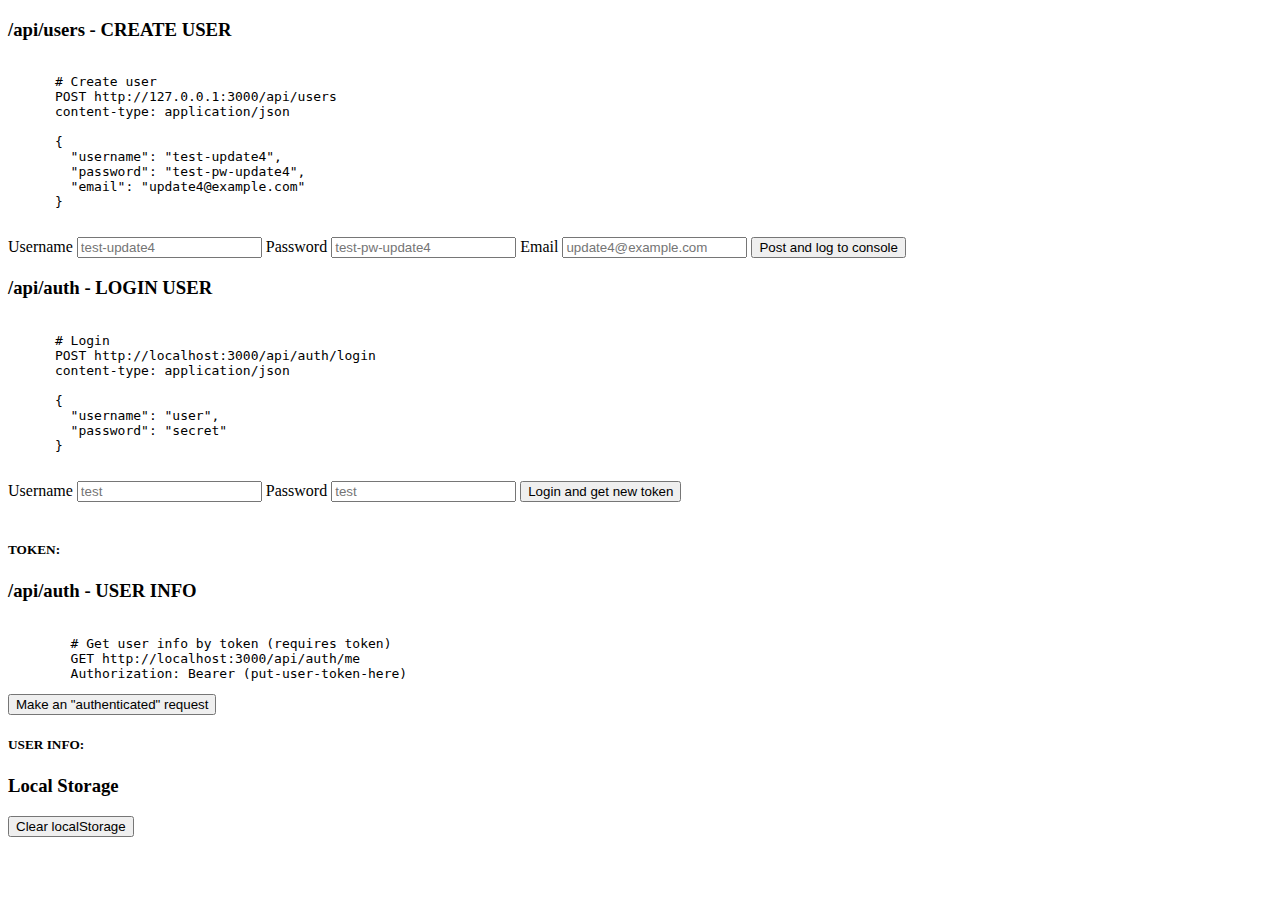
==== public/index.html @ 8f6cec9a "Yritys deploymentista" ====
<!DOCTYPE html>
<html lang="en">
  <head>
    <meta charset="UTF-8" />
    <link rel="icon" type="image/svg+xml" href="/vite.svg" />
    <meta name="viewport" content="width=device-width, initial-scale=1.0" />
    <title>Vite App</title>
    <script type="module" crossorigin src="/assets/main-CyqjRjXa.js"></script>
    <link rel="modulepreload" crossorigin href="/assets/fetch-ZGf-g78y.js">
    <link rel="stylesheet" crossorigin href="/assets/fetch-Ce31f6xP.css">
  </head>

  <body>
    <h3>/api/users - CREATE USER</h3>

    <pre><code>
      # Create user
      POST http://127.0.0.1:3000/api/users
      content-type: application/json

      {
        "username": "test-update4",
        "password": "test-pw-update4",
        "email": "update4@example.com"
      }
      </code></pre>

    <form class="create_user_form">
      <label for="username">Username</label>
      <input type="text" name="username" placeholder="test-update4" />
      <label for="password">Password</label>
      <input type="password" name="password" placeholder="test-pw-update4" />
      <label for="email">Email</label>
      <input type="email" name="email" placeholder="update4@example.com" />
      <input name="submit" type="submit" value="Post and log to console" class="createuser" />
    </form>
    <h3>/api/auth - LOGIN USER</h3>
    <pre><code>
      # Login
      POST http://localhost:3000/api/auth/login
      content-type: application/json

      {
        "username": "user",
        "password": "secret"
      }
      </code></pre>
    <div>
      <form class="login_form">
        <label for="username">Username</label>
        <input type="text" name="username" placeholder="test" />
        <label for="password">Password</label>
        <input type="password" name="password" placeholder="test" />
        <input name="submit" type="submit" value="Login and get new token" class="loginuser" />
      </form>
      <br />
      <h5>TOKEN:</h5>
      <div id="loginResponse"></div>
    </div>
    <h3>/api/auth - USER INFO</h3>
    <div>
      <pre><code>
        # Get user info by token (requires token)
        GET http://localhost:3000/api/auth/me
        Authorization: Bearer (put-user-token-here)</code></pre>
      <button id="meRequest">Make an "authenticated" request</button>
      <br />
      <h5>USER INFO:</h5>
      <div id="meResponse"></div>
    </div>
    <h3>Local Storage</h3>
    <div>
      <button id="clearButton">Clear localStorage</button>
      <br />
      <code id="clearResponse"></code>
    </div>
  </body>


</html>
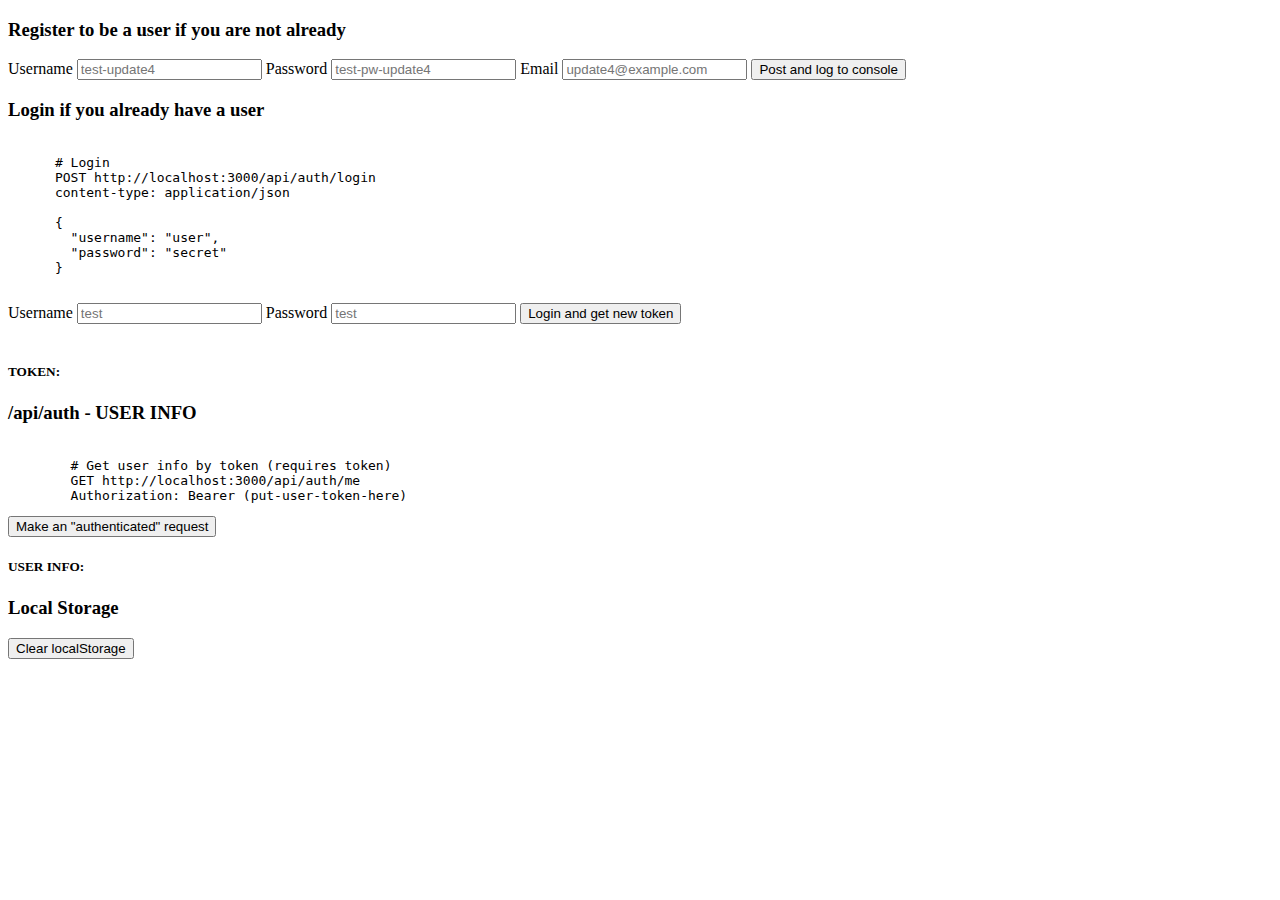
==== commit e08ffa10: "Build testi" ====
--- a/public/index.html
+++ b/public/index.html
@@ -5,26 +5,13 @@
     <link rel="icon" type="image/svg+xml" href="/vite.svg" />
     <meta name="viewport" content="width=device-width, initial-scale=1.0" />
     <title>Vite App</title>
-    <script type="module" crossorigin src="/assets/main-CyqjRjXa.js"></script>
+    <script type="module" crossorigin src="/assets/index-DNbKFhBc.js"></script>
     <link rel="modulepreload" crossorigin href="/assets/fetch-ZGf-g78y.js">
     <link rel="stylesheet" crossorigin href="/assets/fetch-Ce31f6xP.css">
   </head>
 
   <body>
-    <h3>/api/users - CREATE USER</h3>
-
-    <pre><code>
-      # Create user
-      POST http://127.0.0.1:3000/api/users
-      content-type: application/json
-
-      {
-        "username": "test-update4",
-        "password": "test-pw-update4",
-        "email": "update4@example.com"
-      }
-      </code></pre>
-
+    <h3>Register to be a user if you are not already</h3>
     <form class="create_user_form">
       <label for="username">Username</label>
       <input type="text" name="username" placeholder="test-update4" />
@@ -34,7 +21,7 @@
       <input type="email" name="email" placeholder="update4@example.com" />
       <input name="submit" type="submit" value="Post and log to console" class="createuser" />
     </form>
-    <h3>/api/auth - LOGIN USER</h3>
+    <h3>Login if you already have a user</h3>
     <pre><code>
       # Login
       POST http://localhost:3000/api/auth/login
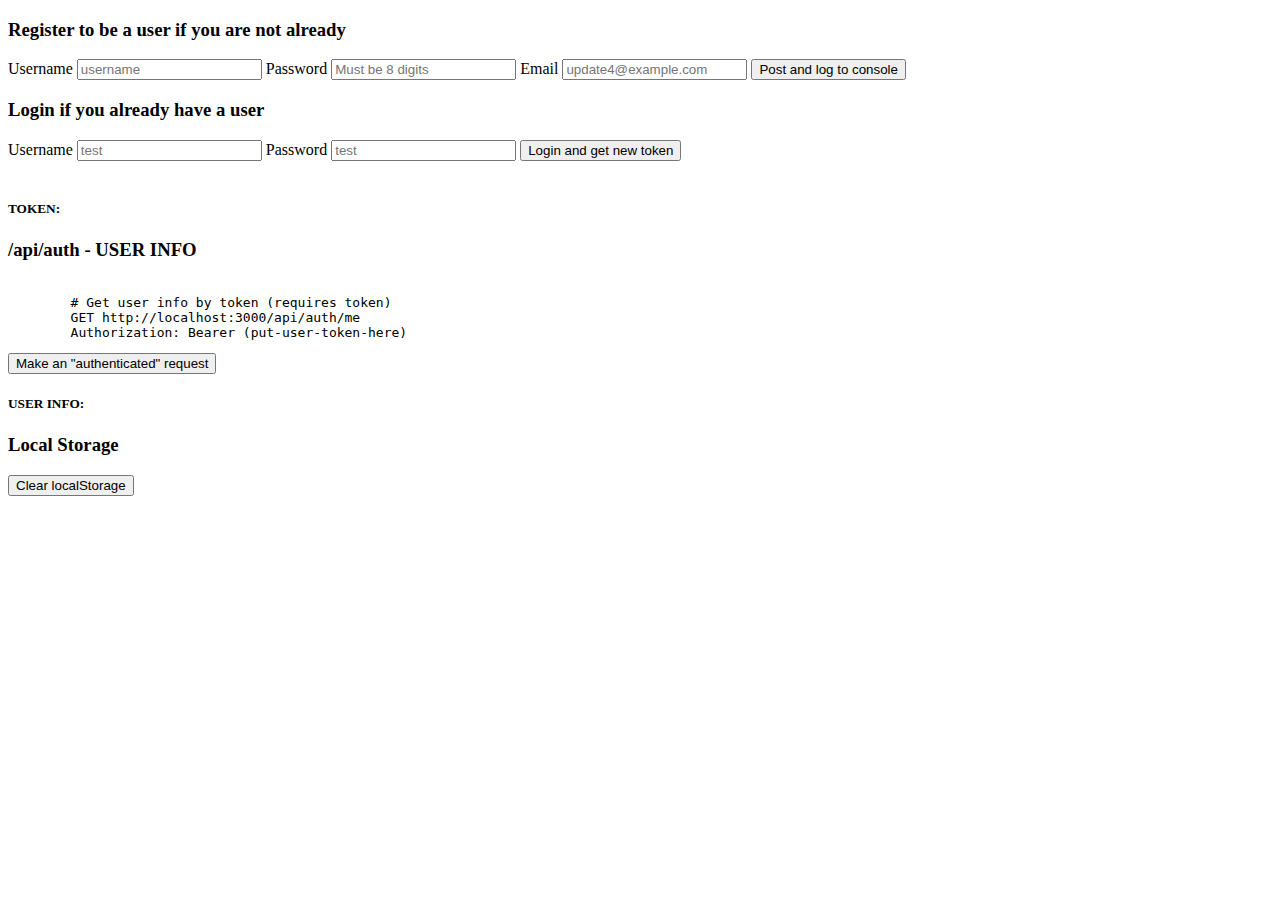
==== commit e490548c: "uutta" ====
--- a/public/index.html
+++ b/public/index.html
@@ -1,67 +1,57 @@
-<!DOCTYPE html>
-<html lang="en">
-  <head>
-    <meta charset="UTF-8" />
-    <link rel="icon" type="image/svg+xml" href="/vite.svg" />
-    <meta name="viewport" content="width=device-width, initial-scale=1.0" />
-    <title>Vite App</title>
-    <script type="module" crossorigin src="/assets/index-DNbKFhBc.js"></script>
-    <link rel="modulepreload" crossorigin href="/assets/fetch-ZGf-g78y.js">
-    <link rel="stylesheet" crossorigin href="/assets/fetch-Ce31f6xP.css">
-  </head>
-
-  <body>
-    <h3>Register to be a user if you are not already</h3>
-    <form class="create_user_form">
-      <label for="username">Username</label>
-      <input type="text" name="username" placeholder="test-update4" />
-      <label for="password">Password</label>
-      <input type="password" name="password" placeholder="test-pw-update4" />
-      <label for="email">Email</label>
-      <input type="email" name="email" placeholder="update4@example.com" />
-      <input name="submit" type="submit" value="Post and log to console" class="createuser" />
-    </form>
-    <h3>Login if you already have a user</h3>
-    <pre><code>
-      # Login
-      POST http://localhost:3000/api/auth/login
-      content-type: application/json
-
-      {
-        "username": "user",
-        "password": "secret"
-      }
-      </code></pre>
-    <div>
-      <form class="login_form">
-        <label for="username">Username</label>
-        <input type="text" name="username" placeholder="test" />
-        <label for="password">Password</label>
-        <input type="password" name="password" placeholder="test" />
-        <input name="submit" type="submit" value="Login and get new token" class="loginuser" />
-      </form>
-      <br />
-      <h5>TOKEN:</h5>
-      <div id="loginResponse"></div>
-    </div>
-    <h3>/api/auth - USER INFO</h3>
-    <div>
-      <pre><code>
-        # Get user info by token (requires token)
-        GET http://localhost:3000/api/auth/me
-        Authorization: Bearer (put-user-token-here)</code></pre>
-      <button id="meRequest">Make an "authenticated" request</button>
-      <br />
-      <h5>USER INFO:</h5>
-      <div id="meResponse"></div>
-    </div>
-    <h3>Local Storage</h3>
-    <div>
-      <button id="clearButton">Clear localStorage</button>
-      <br />
-      <code id="clearResponse"></code>
-    </div>
-  </body>
-
-
-</html>
+<!DOCTYPE html>
+<html lang="en">
+  <head>
+    <meta charset="UTF-8" />
+    <link rel="icon" type="image/svg+xml" href="/api/vite.svg" />
+    <meta name="viewport" content="width=device-width, initial-scale=1.0" />
+    <title>Vite App</title>
+    <script type="module" crossorigin src="/api/assets/index-DzelPfbJ.js"></script>
+    <link rel="modulepreload" crossorigin href="/api/assets/fetch-B9NCj2K_.js">
+    <link rel="stylesheet" crossorigin href="/api/assets/fetch-8ZZ_gq-R.css">
+  </head>
+
+  <body>
+    <h3>Register to be a user if you are not already</h3>
+    <form class="create_user_form">
+      <label for="username">Username</label>
+      <input type="text" name="username" placeholder="username" />
+      <label for="password">Password</label>
+      <input type="password" name="password" placeholder="Must be 8 digits" />
+      <label for="email">Email</label>
+      <input type="email" name="email" placeholder="update4@example.com" />
+      <input name="submit" type="submit" value="Post and log to console" class="createuser" />
+    </form>
+    <h3>Login if you already have a user</h3>
+    <div>
+      <form class="login_form">
+        <label for="username">Username</label>
+        <input type="text" name="username" placeholder="test" />
+        <label for="password">Password</label>
+        <input type="password" name="password" placeholder="test" />
+        <input name="submit" type="submit" value="Login and get new token" class="loginuser" />
+      </form>
+      <br />
+      <h5>TOKEN:</h5>
+      <div id="loginResponse"></div>
+    </div>
+    <h3>/api/auth - USER INFO</h3>
+    <div>
+      <pre><code>
+        # Get user info by token (requires token)
+        GET http://localhost:3000/api/auth/me
+        Authorization: Bearer (put-user-token-here)</code></pre>
+      <button id="meRequest">Make an "authenticated" request</button>
+      <br />
+      <h5>USER INFO:</h5>
+      <div id="meResponse"></div>
+    </div>
+  <h3>Local Storage</h3>
+    <div>
+      <button id="clearButton">Clear localStorage</button>
+      <br />
+      <code id="clearResponse"></code>
+    </div>
+  </body>
++
+</html>